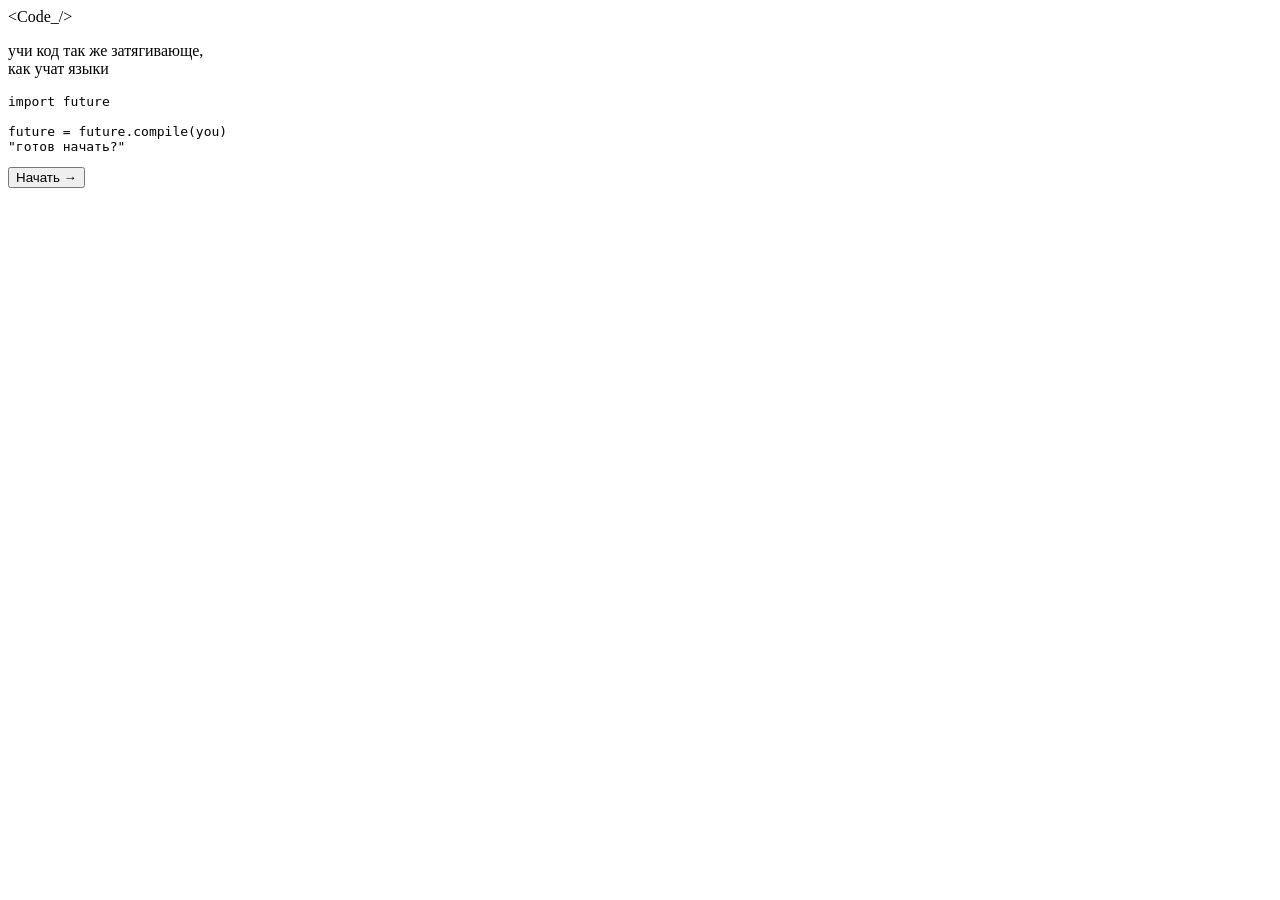
==== index.html @ 81cad83b "Rename Index.html to index.html" ====
<!DOCTYPE html>
<html lang="ru">
<head>
<meta charset="UTF-8" />
<meta name="viewport" content="width=device-width, initial-scale=1.0, viewport-fit=cover" />
<title>CodeLingo</title>
<link rel="preconnect" href="https://fonts.googleapis.com">
<link href="https://fonts.googleapis.com/css2?family=JetBrains+Mono:wght@400;500;600;700;800&family=Inter:wght@400;500;600;700&display=swap" rel="stylesheet">
<link rel="stylesheet" href="style.css" />
<script src="https://telegram.org/js/telegram-web-app.js"></script>
</head>
<body>

<div class="app">

  <div class="onboard-steps" id="onboardSteps">
    <span class="step active" data-step="0"></span>
    <span class="step" data-step="1"></span>
    <span class="step" data-step="2"></span>
  </div>

  <section class="screen active" data-screen="welcome">
    <div class="screen-inner center">
      <div class="logo">
        <span class="logo-bracket">&lt;</span>Code<span class="cursor">_</span><span class="logo-bracket">/&gt;</span>
      </div>
      <p class="tagline">учи код так же затягивающе,<br>как учат языки</p>
      <div class="terminal-card">
        <div class="terminal-dots"><i></i><i></i><i></i></div>
        <pre class="terminal-body"><span class="tk-kw">import</span> future

<span class="tk-var">future</span> = future.<span class="tk-fn">compile</span>(you)
<span class="tk-str">"готов начать?"</span></pre>
      </div>
      <button class="btn btn-primary" id="btnStart">Начать →</button>
    </div>
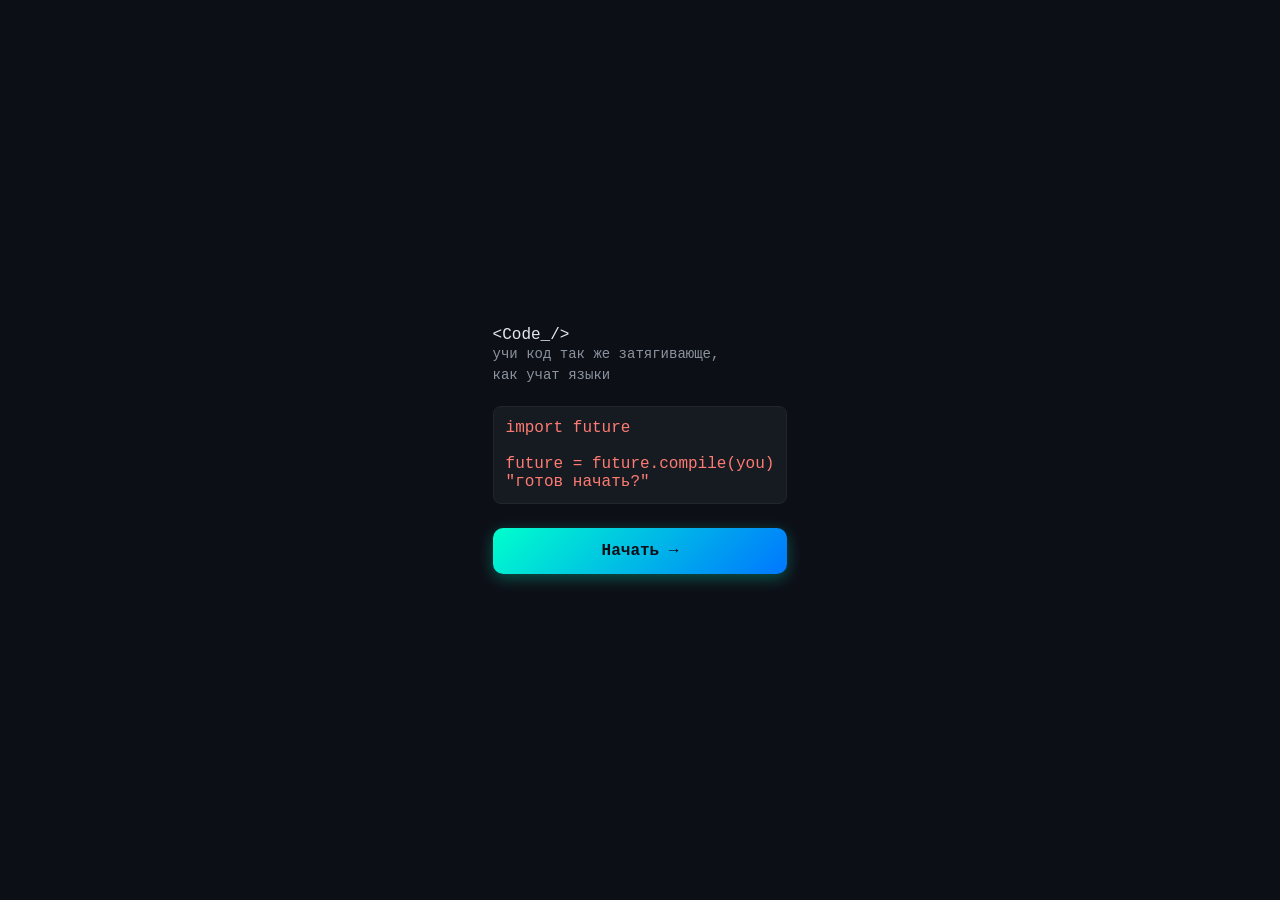
==== commit ece83052: "Update index.html" ====
--- a/index.html
+++ b/index.html
@@ -7,6 +7,7 @@
 <link rel="preconnect" href="https://fonts.googleapis.com">
 <link href="https://fonts.googleapis.com/css2?family=JetBrains+Mono:wght@400;500;600;700;800&family=Inter:wght@400;500;600;700&display=swap" rel="stylesheet">
 <link rel="stylesheet" href="style.css" />
+<link rel="stylesheet" href="style.css">
 <script src="https://telegram.org/js/telegram-web-app.js"></script>
 </head>
 <body>
--- a/style.css
+++ b/style.css
@@ -0,0 +1,69 @@
+* {
+    box-sizing: border-box;
+    margin: 0;
+    padding: 0;
+    font-family: 'Consolas', 'Courier New', monospace;
+}
+
+body {
+    background: #0d0f17;
+    color: #e2e8f0;
+    display: flex;
+    justify-content: center;
+    align-items: center;
+    min-height: 100vh;
+    padding: 20px;
+}
+
+.container {
+    background: rgba(22, 27, 34, 0.8);
+    border: 1px solid #30363d;
+    border-radius: 16px;
+    padding: 30px;
+    width: 100%;
+    max-width: 400px;
+    box-shadow: 0 8px 32px rgba(0, 255, 204, 0.1);
+    backdrop-filter: blur(10px);
+}
+
+h1 {
+    color: #00ffcc;
+    font-size: 28px;
+    margin-bottom: 12px;
+    text-shadow: 0 0 10px rgba(0, 255, 204, 0.5);
+}
+
+p {
+    color: #8b949e;
+    font-size: 14px;
+    margin-bottom: 20px;
+    line-height: 1.5;
+}
+
+code, pre {
+    background: #161b22;
+    color: #ff7b72;
+    padding: 12px;
+    border-radius: 8px;
+    display: block;
+    margin-bottom: 24px;
+    border: 1px solid #21262d;
+}
+
+button {
+    width: 100%;
+    background: linear-gradient(135deg, #00ffcc, #0077ff);
+    color: #0d0f17;
+    border: none;
+    padding: 14px;
+    font-size: 16px;
+    font-weight: bold;
+    border-radius: 10px;
+    cursor: pointer;
+    box-shadow: 0 4px 15px rgba(0, 255, 204, 0.3);
+    transition: transform 0.2s;
+}
+
+button:active {
+    transform: scale(0.98);
+}
--- a/style.css
+++ b/style.css
@@ -0,0 +1,69 @@
+* {
+    box-sizing: border-box;
+    margin: 0;
+    padding: 0;
+    font-family: 'Consolas', 'Courier New', monospace;
+}
+
+body {
+    background: #0d0f17;
+    color: #e2e8f0;
+    display: flex;
+    justify-content: center;
+    align-items: center;
+    min-height: 100vh;
+    padding: 20px;
+}
+
+.container {
+    background: rgba(22, 27, 34, 0.8);
+    border: 1px solid #30363d;
+    border-radius: 16px;
+    padding: 30px;
+    width: 100%;
+    max-width: 400px;
+    box-shadow: 0 8px 32px rgba(0, 255, 204, 0.1);
+    backdrop-filter: blur(10px);
+}
+
+h1 {
+    color: #00ffcc;
+    font-size: 28px;
+    margin-bottom: 12px;
+    text-shadow: 0 0 10px rgba(0, 255, 204, 0.5);
+}
+
+p {
+    color: #8b949e;
+    font-size: 14px;
+    margin-bottom: 20px;
+    line-height: 1.5;
+}
+
+code, pre {
+    background: #161b22;
+    color: #ff7b72;
+    padding: 12px;
+    border-radius: 8px;
+    display: block;
+    margin-bottom: 24px;
+    border: 1px solid #21262d;
+}
+
+button {
+    width: 100%;
+    background: linear-gradient(135deg, #00ffcc, #0077ff);
+    color: #0d0f17;
+    border: none;
+    padding: 14px;
+    font-size: 16px;
+    font-weight: bold;
+    border-radius: 10px;
+    cursor: pointer;
+    box-shadow: 0 4px 15px rgba(0, 255, 204, 0.3);
+    transition: transform 0.2s;
+}
+
+button:active {
+    transform: scale(0.98);
+}
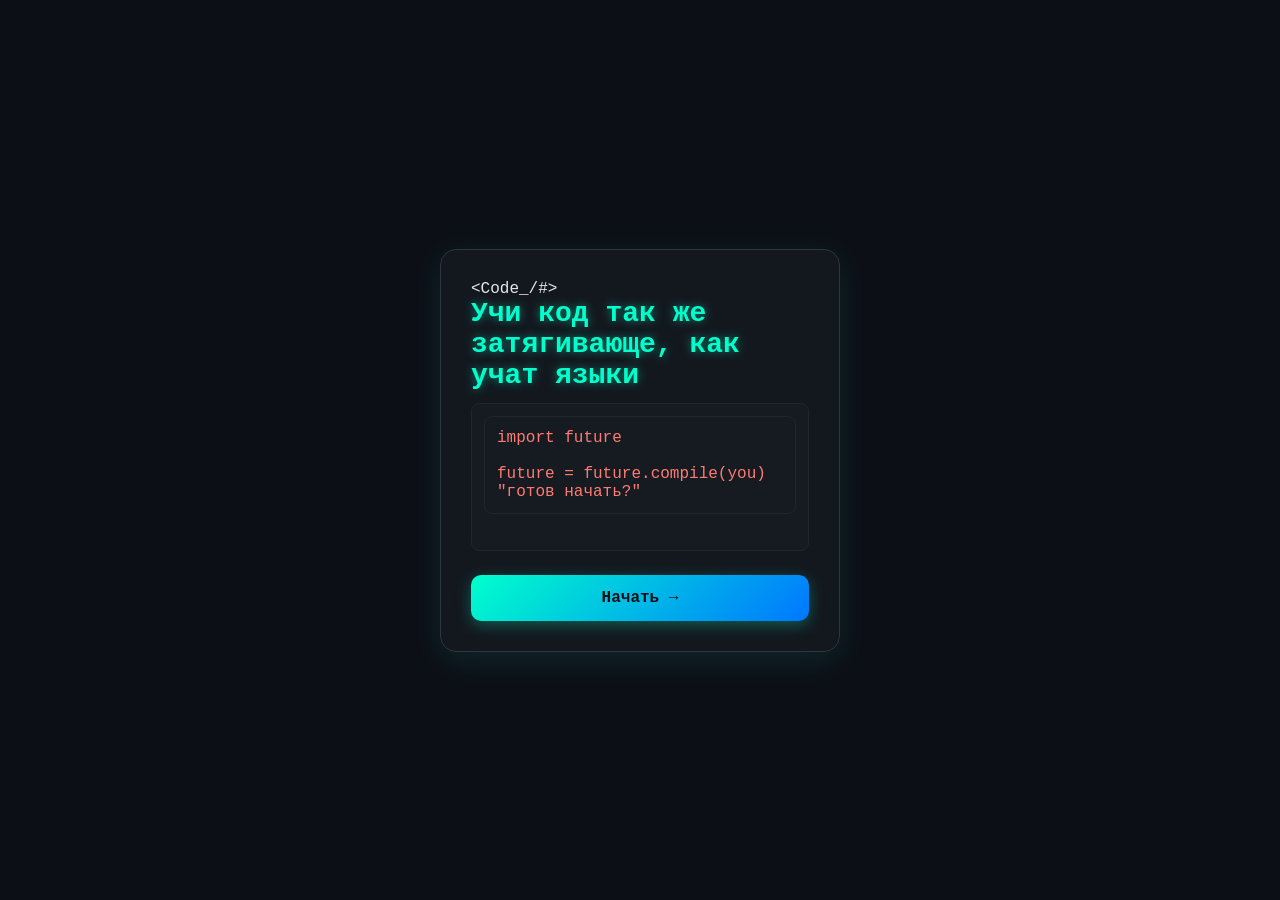
==== commit 4328cac3: "Update index.html" ====
--- a/index.html
+++ b/index.html
@@ -1,37 +1,50 @@
 <!DOCTYPE html>
 <html lang="ru">
 <head>
-<meta charset="UTF-8" />
-<meta name="viewport" content="width=device-width, initial-scale=1.0, viewport-fit=cover" />
-<title>CodeLingo</title>
-<link rel="preconnect" href="https://fonts.googleapis.com">
-<link href="https://fonts.googleapis.com/css2?family=JetBrains+Mono:wght@400;500;600;700;800&family=Inter:wght@400;500;600;700&display=swap" rel="stylesheet">
-<link rel="stylesheet" href="style.css" />
-<link rel="stylesheet" href="style.css">
-<script src="https://telegram.org/js/telegram-web-app.js"></script>
+    <meta charset="UTF-8">
+    <meta name="viewport" content="width=device-width, initial-scale=1.0">
+    <title>CodeLingo</title>
+
+    <!-- Google Fonts -->
+    <link rel="preconnect" href="https://fonts.googleapis.com">
+    <link rel="preconnect" href="https://fonts.gstatic.com" crossorigin>
+    <link href="https://fonts.googleapis.com/css2?family=JetBrains+Mono:wght@400;700&display=swap" rel="stylesheet">
+
+    <!-- Telegram WebApp SDK -->
+    <script src="https://telegram.org/js/telegram-web-app.js"></script>
+
+    <!-- Подключение стилей -->
+    <link rel="stylesheet" href="style.css">
 </head>
 <body>
 
-<div class="app">
+    <div class="container">
+        <!-- Шапка -->
+        <header class="header">
+            <div class="logo">&lt;Code_/#&gt;</div>
+            <div class="stepper" id="onboardSteps">
+                <span class="step active" data-step="0"></span>
+                <span class="step" data-step="1"></span>
+                <span class="step" data-step="2"></span>
+            </div>
+        </header>
 
-  <div class="onboard-steps" id="onboardSteps">
-    <span class="step active" data-step="0"></span>
-    <span class="step" data-step="1"></span>
-    <span class="step" data-step="2"></span>
-  </div>
+        <!-- Экран 1: Приветствие -->
+        <main class="screen active" data-screen="welcome">
+            <h1 class="title">Учи код так же затягивающе, как учат языки</h1>
+            
+            <div class="code-box">
+                <pre><code>import future
 
-  <section class="screen active" data-screen="welcome">
-    <div class="screen-inner center">
-      <div class="logo">
-        <span class="logo-bracket">&lt;</span>Code<span class="cursor">_</span><span class="logo-bracket">/&gt;</span>
-      </div>
-      <p class="tagline">учи код так же затягивающе,<br>как учат языки</p>
-      <div class="terminal-card">
-        <div class="terminal-dots"><i></i><i></i><i></i></div>
-        <pre class="terminal-body"><span class="tk-kw">import</span> future
+future = future.compile(you)
+"готов начать?"</code></pre>
+            </div>
 
-<span class="tk-var">future</span> = future.<span class="tk-fn">compile</span>(you)
-<span class="tk-str">"готов начать?"</span></pre>
-      </div>
-      <button class="btn btn-primary" id="btnStart">Начать →</button>
+            <button class="btn primary-btn" id="startBtn">Начать →</button>
+        </main>
     </div>
+
+    <!-- Скрипт приложения -->
+    <script src="app.js"></script>
+</body>
+</html>
